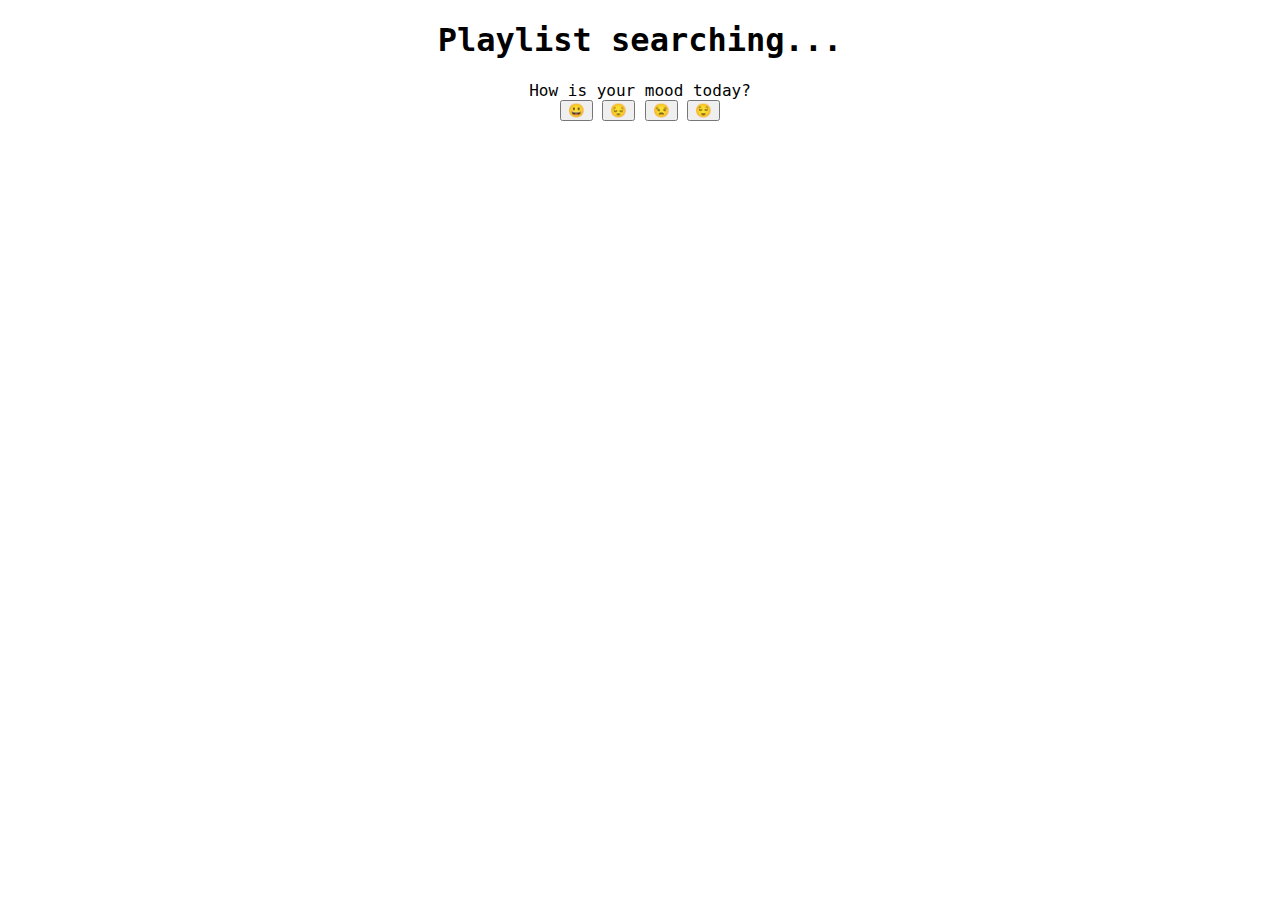
==== quiz.html @ d3862729 "1.0" ====
<!DOCTYPE html>
<html lang="en">
<head>
    <meta charset="UTF-8">
    <meta name="viewport" content="width=device-width, initial-scale=1.0">
    <title>Quiz</title>
    <link rel="stylesheet" href="quiz.css">
    <script src="quiz.js"></script>
</head>
<body>
    <div id="quiz">
    <div class="header">
    <h1>Playlist searching...</h1>
    </div>

    <!-- Displaying questions, the first question is already set --> 
    <div id="questions">How is your mood today?</div>


    <!-- buttons with fixed moods --> 
    <div id="options">
        <input type="button" id="happy" name="happy" value="&#128512" onclick="handleButtonClick('happy')">
        <input type="button" id="sad" name="sad" value="&#128532" onclick="handleButtonClick('sad')">
        <input type="button" id="angry" name="angry" value="&#128530" onclick="handleButtonClick('angry')">
        <input type="button" id="chill" name="chill" value="&#128524" onclick="handleButtonClick('chill')">
    </div>
    <div class="submit"></div>
    </div>

</body>
</html>
---- quiz.css ----
body {
    text-align: center;
    font-family: andale mono, monospace;
    font-size: medium;
}

.header {
    font-family: andale mono, monospace;
    text-align: center;
}

.quiz {
    max-width: 500px;
    margin: 0 auto;
    padding: 20px;
    background-color: azure;
    border-radius: 5px;
    box-shadow: 0 0 10px;
}

.options {
    text-align: center;
}
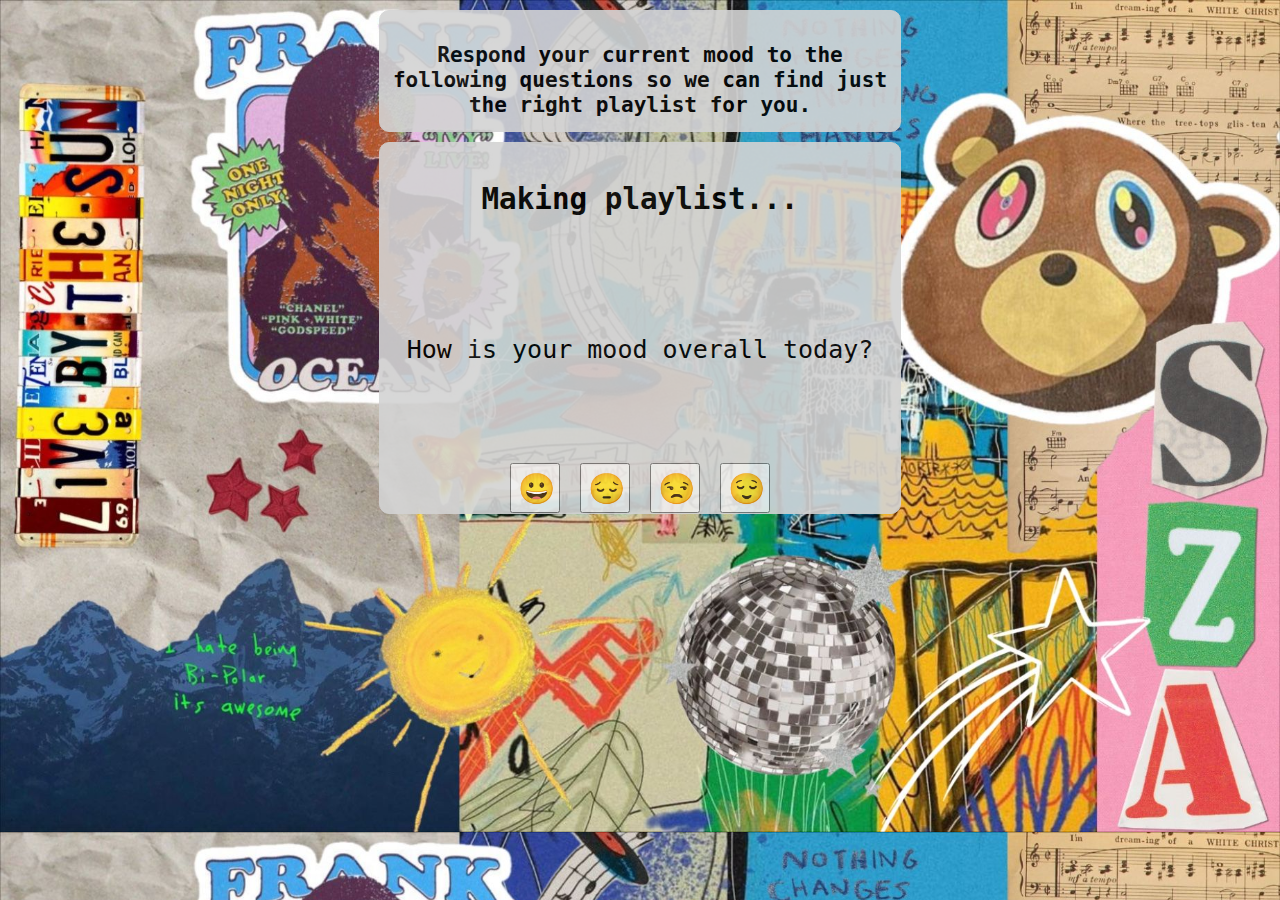
==== commit 18ca6902: "2.0" ====
--- a/quiz.html
+++ b/quiz.html
@@ -8,24 +8,28 @@
     <script src="quiz.js"></script>
 </head>
 <body>
-    <div id="quiz">
-    <div class="header">
-    <h1>Playlist searching...</h1>
-    </div>
+
+<div class="box1">
+    <h3>Respond your current mood to the following questions so we can find just the right playlist for you.</h3>
+</div>
+
+<div class="box"> 
+    <h3>Making playlist...</h3>
 
     <!-- Displaying questions, the first question is already set --> 
-    <div id="questions">How is your mood today?</div>
+    <div id="questions">How is your mood overall today?</div>
 
 
     <!-- buttons with fixed moods --> 
-    <div id="options">
+    <div id="options" class="options">
         <input type="button" id="happy" name="happy" value="&#128512" onclick="handleButtonClick('happy')">
         <input type="button" id="sad" name="sad" value="&#128532" onclick="handleButtonClick('sad')">
         <input type="button" id="angry" name="angry" value="&#128530" onclick="handleButtonClick('angry')">
         <input type="button" id="chill" name="chill" value="&#128524" onclick="handleButtonClick('chill')">
     </div>
-    <div class="submit"></div>
-    </div>
+</div>
+</body>
 
+</div>
 </body>
 </html>--- a/quiz.css
+++ b/quiz.css
@@ -2,6 +2,8 @@
     text-align: center;
     font-family: andale mono, monospace;
     font-size: medium;
+    background-image: url(/pics/bg0.jpg);
+    background-size: 100% ;
 }
 
 .header {
@@ -20,5 +22,55 @@
 
 .options {
     text-align: center;
+    width: 50px;
+    height: 50px;
+    font-weight: 100;
 }
 
+.options {
+    display: flex;
+    justify-content: center;
+}
+
+.options input[type="button"] {
+    width: 50px; /* Set the desired width */
+    height: 50px; /* Set the desired height */
+    font-size: 30px; /* Optionally adjust the font size */
+    display: inline-block;
+    margin: 10px;
+}
+
+
+.box {
+    width: 500px;
+    height: 350px;
+    border: 1px solid black;
+    padding: 10px;
+    margin: 10px auto; 
+    border-radius: 10px; /* Rounded corners */
+    background-color: lightgrey;
+    border-color: lightgrey;
+    opacity: 0.9;
+    font-size: 25px;
+    display: flex; /* Use flexbox for alignment */
+    flex-direction: column; /* Arrange items vertically */
+    justify-content: space-between; /* Align items with space between */
+    align-items: center; /* Center items horizontally */
+}
+
+.box1 {
+    width: 500px;
+    height: 100px;
+    border: 1px solid black;
+    padding: 10px;
+    margin: 10px auto; 
+    border-radius: 10px; /* Rounded corners */
+    background-color: lightgrey;
+    border-color: lightgrey;
+    opacity: 0.9;
+    font-size: 18px;
+    display: flex; /* Use flexbox for alignment */
+    flex-direction: column; /* Arrange items vertically */
+    justify-content: space-between; /* Align items with space between */
+    align-items: center; /* Center items horizontally */
+}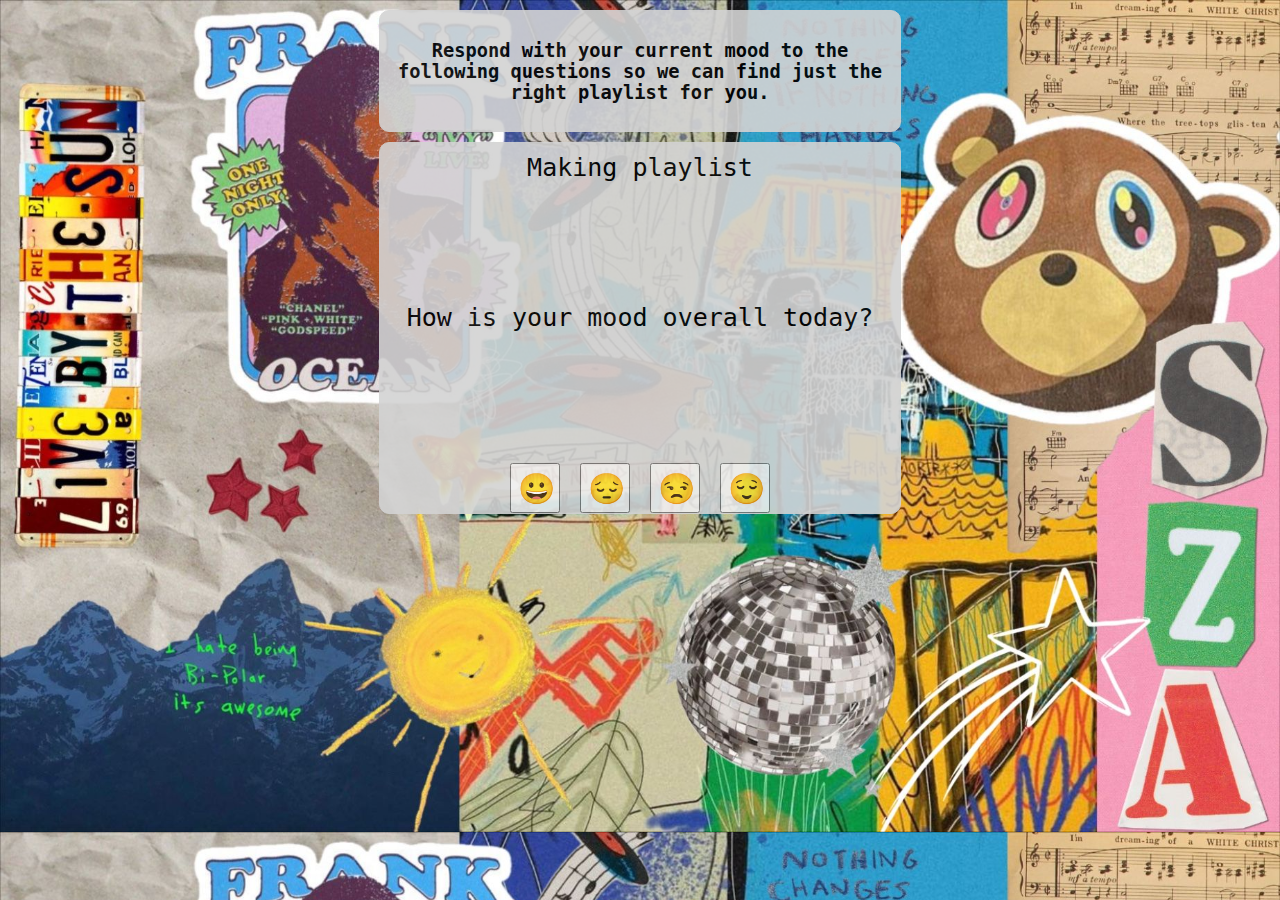
==== commit 04c0a489: "Just playlist pages need to made" ====
--- a/quiz.html
+++ b/quiz.html
@@ -10,11 +10,13 @@
 <body>
 
 <div class="box1">
-    <h3>Respond your current mood to the following questions so we can find just the right playlist for you.</h3>
+    <h3>Respond with your current mood to the following questions so we can find just the right playlist for you.</h3>
 </div>
 
 <div class="box"> 
-    <h3>Making playlist...</h3>
+
+    <!--adding animated elipses-->
+    <div class="loading">Making playlist</div>
 
     <!-- Displaying questions, the first question is already set --> 
     <div id="questions">How is your mood overall today?</div>
--- a/quiz.css
+++ b/quiz.css
@@ -68,9 +68,24 @@
     background-color: lightgrey;
     border-color: lightgrey;
     opacity: 0.9;
-    font-size: 18px;
+    font-size: 16px;
     display: flex; /* Use flexbox for alignment */
     flex-direction: column; /* Arrange items vertically */
     justify-content: space-between; /* Align items with space between */
     align-items: center; /* Center items horizontally */
+}
+
+/* Simple loading animation for playlist creation text */
+.loading::after {
+    display: inline-block;
+    animation: dotty steps(1,end) 1s infinite;
+    content: '';
+}
+
+@keyframes dotty {
+    0%   { content: ''; }
+    25%  { content: '.'; }
+    50%  { content: '..'; }
+    75%  { content: '...'; }
+    100% { content: ''; }
 }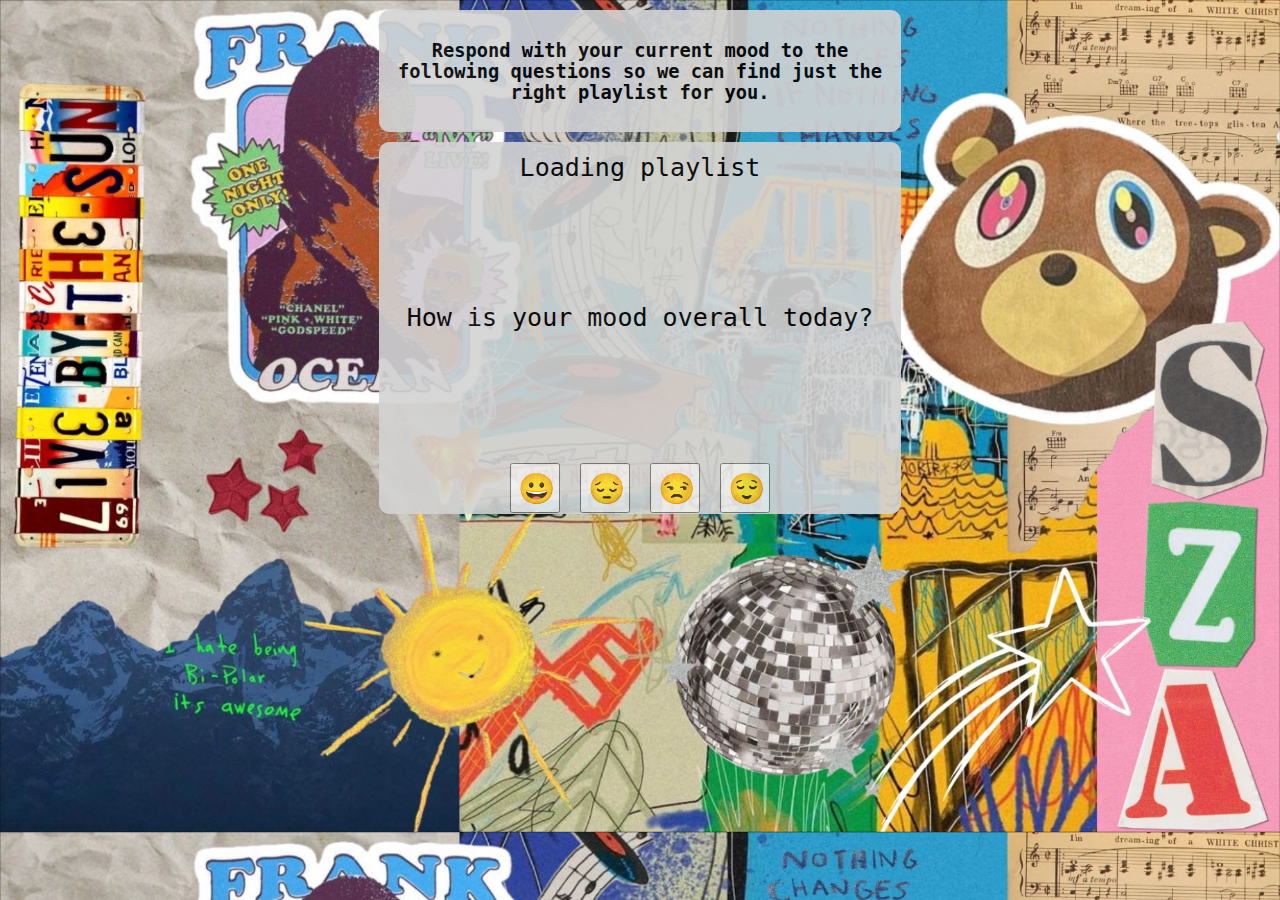
==== commit 7c3dc0e5: "Final" ====
--- a/quiz.html
+++ b/quiz.html
@@ -3,7 +3,7 @@
 <head>
     <meta charset="UTF-8">
     <meta name="viewport" content="width=device-width, initial-scale=1.0">
-    <title>Quiz</title>
+    <title>Playlist Search</title>
     <link rel="stylesheet" href="quiz.css">
     <script src="quiz.js"></script>
 </head>
@@ -16,13 +16,14 @@
 <div class="box"> 
 
     <!--adding animated elipses-->
-    <div class="loading">Making playlist</div>
+    <div class="loading">Loading playlist</div>
 
     <!-- Displaying questions, the first question is already set --> 
     <div id="questions">How is your mood overall today?</div>
 
 
-    <!-- buttons with fixed moods --> 
+    <!-- Buttons with fixed moods --> 
+    <!-- Linked to javascript functions -->
     <div id="options" class="options">
         <input type="button" id="happy" name="happy" value="&#128512" onclick="handleButtonClick('happy')">
         <input type="button" id="sad" name="sad" value="&#128532" onclick="handleButtonClick('sad')">
